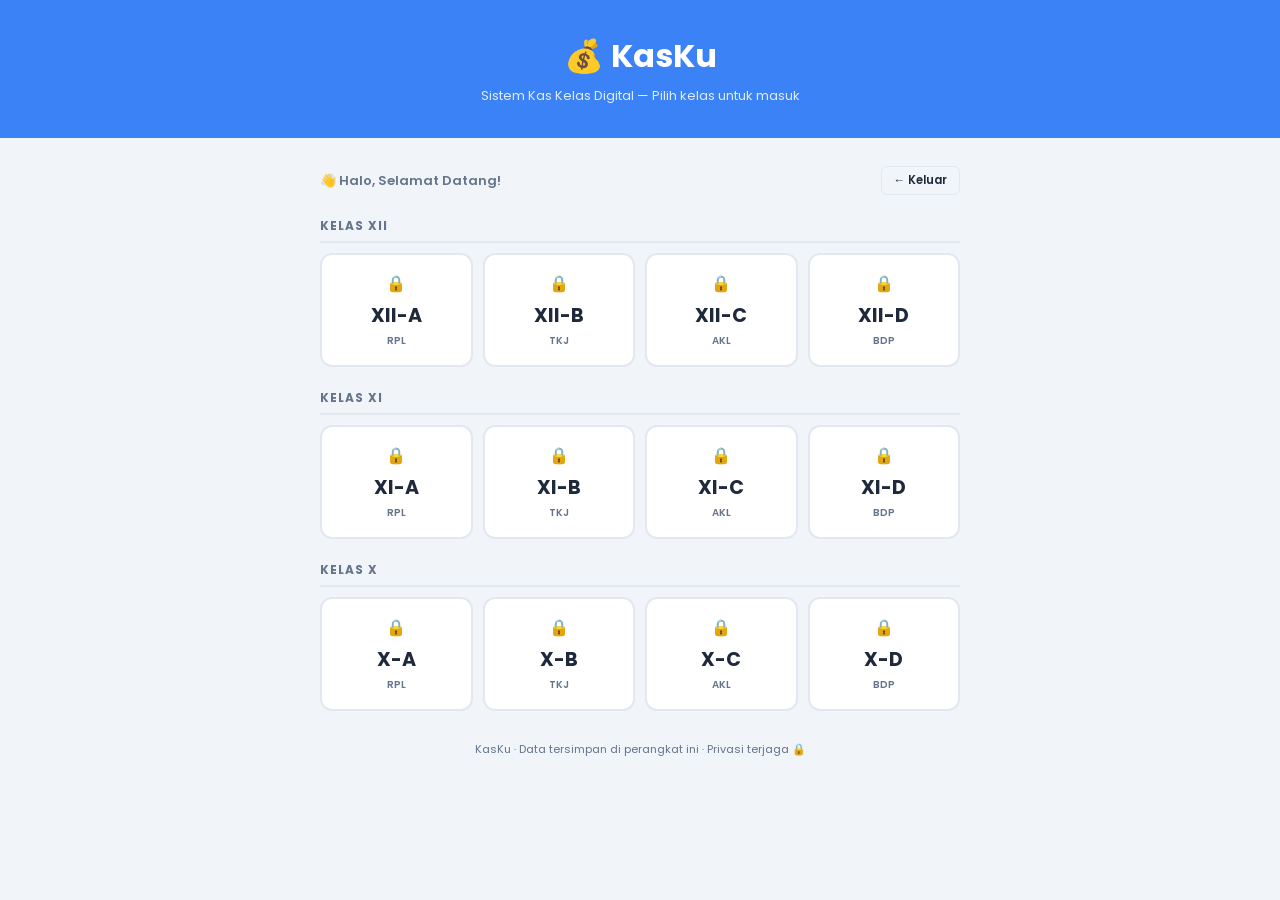
==== pilih_kelas.html @ 9b27d618 "Restrukturisasi folder dan update fitur KasKu" ====
<!DOCTYPE html>
<html lang="id">
<head>
  <meta charset="UTF-8">
  <meta name="viewport" content="width=device-width, initial-scale=1.0">
  <title>KasKu - Pilih Kelas</title>
  <link href="https://fonts.googleapis.com/css2?family=Poppins:wght@400;500;600;700&display=swap" rel="stylesheet">
  <link rel="stylesheet" href="css/style.css">
</head>
<body style="display:block">
  
  <div class="modal-bg" id="modal-pin">
    <div class="modal">
      <div class="modal-ikon">🔐</div>
      <h3 id="pin-judul">Masuk ke XII-A</h3>
      <p>Masukkan PIN 4 angka kelas kamu</p>
      <div class="pin-dots">
        <div class="pin-dot" id="d1"></div>
        <div class="pin-dot" id="d2"></div>
        <div class="pin-dot" id="d3"></div>
        <div class="pin-dot" id="d4"></div>
      </div>
      <div class="pin-error" id="pin-error"></div>
      <div class="numpad">
        <button class="numpad-btn" onclick="pinAngka('1')">1</button>
        <button class="numpad-btn" onclick="pinAngka('2')">2</button>
        <button class="numpad-btn" onclick="pinAngka('3')">3</button>
        <button class="numpad-btn" onclick="pinAngka('4')">4</button>
        <button class="numpad-btn" onclick="pinAngka('5')">5</button>
        <button class="numpad-btn" onclick="pinAngka('6')">6</button>
        <button class="numpad-btn" onclick="pinAngka('7')">7</button>
        <button class="numpad-btn" onclick="pinAngka('8')">8</button>
        <button class="numpad-btn" onclick="pinAngka('9')">9</button>
        <button class="numpad-btn hapus" onclick="pinHapus()">⌫</button>
        <button class="numpad-btn nol" onclick="pinAngka('0')">0</button>
      </div>
      <button class="btn btn-abu" style="width:100%;margin-top:8px" onclick="tutupPin()">Batal</button>
    </div>
  </div>

  <div class="home-wrap">
    <div class="home-header">
      <h1>💰 KasKu</h1>
      <p>Sistem Kas Kelas Digital — Pilih kelas untuk masuk</p>
    </div>

    <div class="home-body">
      <div style="display:flex;justify-content:space-between;align-items:center;margin-bottom:18px">
        <span style="font-size:13px;font-weight:600;color:var(--abu-tua)" id="teks-selamat-datang">👋 Halo, Selamat Datang!</span>
        <button class="btn btn-abu btn-sm" onclick="window.location.href='index.html'">← Keluar</button>
      </div>

      <div class="angkatan-judul">Kelas XII</div>
      <div class="grid-kelas">
        <div class="kartu-kelas" onclick="bukaPin('XII-A')"><div class="kunci">🔒</div><div class="nama-kelas">XII-A</div><div class="jurusan">RPL</div></div>
        <div class="kartu-kelas" onclick="bukaPin('XII-B')"><div class="kunci">🔒</div><div class="nama-kelas">XII-B</div><div class="jurusan">TKJ</div></div>
        <div class="kartu-kelas" onclick="bukaPin('XII-C')"><div class="kunci">🔒</div><div class="nama-kelas">XII-C</div><div class="jurusan">AKL</div></div>
        <div class="kartu-kelas" onclick="bukaPin('XII-D')"><div class="kunci">🔒</div><div class="nama-kelas">XII-D</div><div class="jurusan">BDP</div></div>
      </div>

      <div class="angkatan-judul">Kelas XI</div>
      <div class="grid-kelas">
        <div class="kartu-kelas" onclick="bukaPin('XI-A')"><div class="kunci">🔒</div><div class="nama-kelas">XI-A</div><div class="jurusan">RPL</div></div>
        <div class="kartu-kelas" onclick="bukaPin('XI-B')"><div class="kunci">🔒</div><div class="nama-kelas">XI-B</div><div class="jurusan">TKJ</div></div>
        <div class="kartu-kelas" onclick="bukaPin('XI-C')"><div class="kunci">🔒</div><div class="nama-kelas">XI-C</div><div class="jurusan">AKL</div></div>
        <div class="kartu-kelas" onclick="bukaPin('XI-D')"><div class="kunci">🔒</div><div class="nama-kelas">XI-D</div><div class="jurusan">BDP</div></div>
      </div>

      <div class="angkatan-judul">Kelas X</div>
      <div class="grid-kelas">
        <div class="kartu-kelas" onclick="bukaPin('X-A')"><div class="kunci">🔒</div><div class="nama-kelas">X-A</div><div class="jurusan">RPL</div></div>
        <div class="kartu-kelas" onclick="bukaPin('X-B')"><div class="kunci">🔒</div><div class="nama-kelas">X-B</div><div class="jurusan">TKJ</div></div>
        <div class="kartu-kelas" onclick="bukaPin('X-C')"><div class="kunci">🔒</div><div class="nama-kelas">X-C</div><div class="jurusan">AKL</div></div>
        <div class="kartu-kelas" onclick="bukaPin('X-D')"><div class="kunci">🔒</div><div class="nama-kelas">X-D</div><div class="jurusan">BDP</div></div>
      </div>

      <div style="text-align:center;margin-top:30px;font-size:11px;color:var(--abu-tua)">KasKu · Data tersimpan di perangkat ini · Privasi terjaga 🔒</div>
    </div>
  </div>
  
  <script src="js/pin.js"></script>
  
  <script>
    // Sapaan nama user dari localStorage
    document.addEventListener("DOMContentLoaded", () => {
      const namaUser = localStorage.getItem('namaUser');
      if (namaUser) {
        document.getElementById('teks-selamat-datang').textContent = `👋 Halo, ${namaUser}!`;
      }
    });
  </script>
</body>
</html>
---- css/style.css ----
* { box-sizing: border-box; margin: 0; padding: 0; }

  :root {
    --biru: #3b82f6;
    --biru-muda: #dbeafe;
    --hijau: #22c55e;
    --hijau-muda: #dcfce7;
    --merah: #ef4444;
    --merah-muda: #fee2e2;
    --kuning: #f59e0b;
    --kuning-muda: #fef3c7;
    --abu: #f1f5f9;
    --abu-tua: #64748b;
    --teks: #1e293b;
    --putih: #ffffff;
    --border: #e2e8f0;
  }

  body {
    font-family: 'Poppins', sans-serif;
    background: var(--abu);
    color: var(--teks);
    font-size: 14px;
    min-height: 100vh;
  }

  .halaman { display: none; min-height: 100vh; }
  .halaman.aktif { display: block; }
  .layout { display: flex; min-height: 100vh; }

  /* SIDEBAR */
  .sidebar {
    width: 210px;
    background: var(--putih);
    border-right: 2px solid var(--border);
    padding: 20px 0;
    position: fixed;
    top: 0; left: 0; bottom: 0;
    z-index: 50;
  }
  .logo-sidebar { padding: 0 18px 20px; border-bottom: 1px solid var(--border); margin-bottom: 10px; }
  .logo-sidebar h2 { font-size: 1.3rem; font-weight: 700; color: var(--biru); }
  .logo-sidebar p { font-size: 11px; color: var(--abu-tua); margin-top: 2px; }
  .nav-group { padding: 0 10px; margin-bottom: 8px; }
  .nav-label { font-size: 10px; font-weight: 700; text-transform: uppercase; letter-spacing: 1px; color: var(--abu-tua); padding: 8px 8px 4px; }
  .nav-btn {
    display: flex; align-items: center; gap: 8px; width: 100%;
    padding: 9px 12px; border: none; background: none; border-radius: 8px;
    font-family: 'Poppins', sans-serif; font-size: 13px; font-weight: 500;
    color: var(--abu-tua); cursor: pointer; text-align: left; transition: all 0.15s;
  }
  .nav-btn:hover { background: var(--abu); color: var(--teks); }
  .nav-btn.aktif { background: var(--biru-muda); color: var(--biru); font-weight: 600; }
  .sidebar-bawah { position: absolute; bottom: 0; left: 0; right: 0; padding: 14px; border-top: 1px solid var(--border); }
  .user-info { display: flex; align-items: center; gap: 10px; padding: 10px; background: var(--abu); border-radius: 10px; }
  .user-avatar { width: 34px; height: 34px; border-radius: 8px; background: var(--biru-muda); display: flex; align-items: center; justify-content: center; font-size: 16px; flex-shrink: 0; }
  .user-nama { font-size: 12px; font-weight: 600; line-height: 1.3; }
  .user-role { font-size: 10px; color: var(--abu-tua); }

  .konten-utama { margin-left: 210px; flex: 1; }
  .topbar {
    background: var(--putih); border-bottom: 2px solid var(--border);
    padding: 0 24px; height: 54px; display: flex; align-items: center;
    justify-content: space-between; position: sticky; top: 0; z-index: 40;
  }
  .topbar h3 { font-size: 1rem; font-weight: 700; }
  .topbar-kanan { display: flex; gap: 8px; }
  .isi { padding: 24px; }

  /* TOMBOL */
  .btn { font-family: 'Poppins', sans-serif; font-size: 13px; font-weight: 600; padding: 8px 16px; border-radius: 8px; cursor: pointer; border: none; transition: all 0.15s; }
  .btn:hover { opacity: 0.88; transform: translateY(-1px); }
  .btn-biru { background: var(--biru); color: white; }
  .btn-hijau { background: var(--hijau); color: white; }
  .btn-merah { background: var(--merah); color: white; }
  .btn-abu { background: var(--abu); color: var(--teks); border: 1px solid var(--border); }
  .btn-sm { font-size: 11.5px; padding: 5px 12px; border-radius: 6px; }

  /* KARTU */
  .kartu { background: var(--putih); border: 1px solid var(--border); border-radius: 12px; padding: 20px; }
  .kartu h4 { font-size: 14px; font-weight: 700; margin-bottom: 14px; }

  /* STAT */
  .baris-stat { display: grid; grid-template-columns: repeat(3,1fr); gap: 12px; margin-bottom: 20px; }
  .stat-kartu { background: var(--putih); border: 1px solid var(--border); border-radius: 12px; padding: 16px; border-left: 4px solid transparent; }
  .stat-kartu.biru { border-left-color: var(--biru); }
  .stat-kartu.hijau { border-left-color: var(--hijau); }
  .stat-kartu.merah { border-left-color: var(--merah); }
  .stat-ikon { font-size: 1.4rem; margin-bottom: 8px; }
  .stat-label { font-size: 11px; font-weight: 600; color: var(--abu-tua); text-transform: uppercase; letter-spacing: 0.5px; }
  .stat-nilai { font-size: 1.4rem; font-weight: 700; margin: 4px 0; }
  .stat-catatan { font-size: 11px; font-weight: 600; }
  .naik { color: var(--hijau); }
  .turun { color: var(--merah); }

  /* TABEL */
  .tabel-wrap { border: 1px solid var(--border); border-radius: 10px; overflow: hidden; }
  table { width: 100%; border-collapse: collapse; background: var(--putih); }
  thead th { background: var(--abu); font-size: 11px; font-weight: 700; text-transform: uppercase; letter-spacing: 0.5px; color: var(--abu-tua); padding: 10px 14px; text-align: left; border-bottom: 1px solid var(--border); }
  tbody tr { border-bottom: 1px solid var(--border); transition: background 0.1s; }
  tbody tr:last-child { border-bottom: none; }
  tbody tr:hover { background: var(--abu); }
  tbody td { padding: 10px 14px; font-size: 13px; }

  /* BADGE */
  .badge { display: inline-block; font-size: 11px; font-weight: 600; padding: 3px 10px; border-radius: 20px; }
  .badge-hijau { background: var(--hijau-muda); color: #15803d; }
  .badge-merah { background: var(--merah-muda); color: #b91c1c; }
  .badge-kuning { background: var(--kuning-muda); color: #92400e; }
  .badge-biru { background: var(--biru-muda); color: #1d4ed8; }
  .badge-abu { background: var(--abu); color: var(--abu-tua); }

  /* FORM */
  .form-group { margin-bottom: 14px; }
  .form-group label { display: block; font-size: 12px; font-weight: 600; margin-bottom: 5px; color: var(--abu-tua); }
  .form-group input, .form-group select, .form-group textarea {
    width: 100%; padding: 9px 12px; border: 1px solid var(--border); border-radius: 8px;
    font-family: 'Poppins', sans-serif; font-size: 13px; color: var(--teks);
    outline: none; background: var(--putih); transition: border-color 0.15s;
  }
  .form-group input:focus, .form-group select:focus, .form-group textarea:focus { border-color: var(--biru); }
  .form-group textarea { resize: vertical; min-height: 70px; }
  .kolom-2 { display: grid; grid-template-columns: 1fr 1fr; gap: 12px; }
  .kolom-3 { display: grid; grid-template-columns: 1fr 1fr 1fr; gap: 12px; }
  .form-aksi { display: flex; gap: 8px; justify-content: flex-end; margin-top: 16px; padding-top: 14px; border-top: 1px solid var(--border); }

  /* PROGRESS */
  .progress-bar { background: var(--abu); border-radius: 100px; height: 8px; overflow: hidden; margin-top: 6px; }
  .progress-isi { height: 100%; background: var(--biru); border-radius: 100px; transition: width 0.3s; }

  /* CHECKLIST */
  .progress-minggu { background: var(--putih); border: 1px solid var(--border); border-radius: 10px; padding: 14px 16px; margin-bottom: 14px; display: flex; align-items: center; gap: 14px; }
  .progress-minggu .label { font-size: 12px; font-weight: 600; color: var(--abu-tua); white-space: nowrap; }
  .progress-minggu .angka { font-size: 13px; font-weight: 700; color: var(--hijau); white-space: nowrap; }
  .checklist-tabel thead th.hari { text-align: center; width: 72px; }
  .checklist-tabel tbody td.hari { text-align: center; padding: 8px 4px; }
  .cek-btn { width: 34px; height: 34px; border-radius: 8px; border: 2px solid var(--border); background: var(--abu); cursor: pointer; display: inline-flex; align-items: center; justify-content: center; font-size: 13px; font-weight: 700; transition: all 0.15s; }
  .cek-btn:hover { border-color: var(--biru); }
  .cek-btn.lunas { background: var(--hijau); border-color: var(--hijau); color: white; }
  .keterangan-cek { display: flex; gap: 14px; margin-bottom: 12px; font-size: 12px; flex-wrap: wrap; }
  .ket-item { display: flex; align-items: center; gap: 5px; color: var(--abu-tua); }
  .ket-kotak { width: 14px; height: 14px; border-radius: 4px; }
  .nama-siswa { font-weight: 600; }
  .no-absen { font-size: 11px; color: var(--abu-tua); font-weight: 600; }

  /* TRANSAKSI */
  .trx-item { display: flex; align-items: center; gap: 10px; padding: 10px 0; border-bottom: 1px solid var(--border); }
  .trx-item:last-child { border-bottom: none; }
  .trx-ikon { width: 32px; height: 32px; border-radius: 8px; display: flex; align-items: center; justify-content: center; font-size: 14px; flex-shrink: 0; }
  .trx-info { flex: 1; }
  .trx-nama { font-size: 13px; font-weight: 600; }
  .trx-tgl { font-size: 11px; color: var(--abu-tua); }
  .trx-nominal { font-size: 13px; font-weight: 700; }

  /* LAYOUT BARIS */
  .baris { display: flex; gap: 16px; margin-bottom: 16px; }
  .kol-6 { flex: 6; min-width: 0; }
  .kol-7 { flex: 7; min-width: 0; }
  .kol-5 { flex: 5; min-width: 0; }

  /* NAV MINGGU */
  .nav-minggu { display: flex; align-items: center; gap: 8px; margin-bottom: 14px; }
  .nav-minggu-btn { width: 30px; height: 30px; border-radius: 6px; border: 1px solid var(--border); background: var(--putih); cursor: pointer; font-size: 14px; display: flex; align-items: center; justify-content: center; transition: all 0.12s; }
  .nav-minggu-btn:hover { background: var(--biru-muda); border-color: var(--biru); }
  .nav-minggu span { font-size: 13px; font-weight: 600; }

  /* INFO BOX */
  .info-box { padding: 12px 16px; border-radius: 10px; font-size: 12.5px; margin-bottom: 14px; }
  .info-biru { background: var(--biru-muda); border-left: 3px solid var(--biru); color: #1e40af; }
  .info-kuning { background: var(--kuning-muda); border-left: 3px solid var(--kuning); color: #78350f; }
  .info-merah { background: var(--merah-muda); border-left: 3px solid var(--merah); color: #991b1b; }

  /* ADMIN */
  .grid-2 { display: grid; grid-template-columns: 1fr 1fr; gap: 12px; margin-bottom: 16px; }
  .kartu-kelas-admin { display: flex; align-items: center; gap: 12px; cursor: pointer; padding: 16px; border: 1px solid var(--border); border-radius: 12px; background: var(--putih); transition: all 0.15s; }
  .kartu-kelas-admin:hover { border-color: var(--biru); box-shadow: 0 2px 12px rgba(59,130,246,0.1); }
  .badge-kelas { width: 44px; height: 44px; border-radius: 10px; background: var(--biru-muda); display: flex; align-items: center; justify-content: center; font-size: 13px; font-weight: 700; color: var(--biru); flex-shrink: 0; }

  /* ============ HALAMAN LOGIN ============ */
  .login-wrap { min-height: 100vh; display: flex; align-items: center; justify-content: center; background: linear-gradient(135deg, #1e40af 0%, #3b82f6 50%, #06b6d4 100%); }
  .login-card { background: var(--putih); border-radius: 20px; padding: 40px 36px; width: 380px; box-shadow: 0 20px 60px rgba(0,0,0,0.2); }
  .login-logo { text-align: center; margin-bottom: 28px; }
  .login-logo h1 { font-size: 2rem; font-weight: 700; color: var(--biru); }
  .login-logo p { font-size: 12px; color: var(--abu-tua); margin-top: 4px; }
  .login-judul { font-size: 1.1rem; font-weight: 700; margin-bottom: 4px; }
  .login-sub { font-size: 12px; color: var(--abu-tua); margin-bottom: 22px; }
  .login-input-wrap { position: relative; }
  .login-input-wrap input, .login-input-wrap select { width: 100%; padding: 11px 14px; border: 1.5px solid var(--border); border-radius: 10px; font-family: 'Poppins', sans-serif; font-size: 14px; color: var(--teks); outline: none; transition: border-color 0.15s; }
  .login-input-wrap input:focus, .login-input-wrap select:focus { border-color: var(--biru); }
  .login-input-wrap select { appearance: none; background: var(--putih); }
  .login-icon { position: absolute; left: 12px; top: 50%; transform: translateY(-50%); font-size: 16px; }
  .login-input-wrap.icon input, .login-input-wrap.icon select { padding-left: 38px; }
  .login-error { font-size: 12px; color: var(--merah); font-weight: 600; min-height: 18px; margin-top: 6px; }
  .btn-login { width: 100%; padding: 12px; font-size: 14px; font-weight: 700; background: var(--biru); color: white; border: none; border-radius: 10px; font-family: 'Poppins', sans-serif; cursor: pointer; transition: all 0.15s; margin-top: 4px; }
  .btn-login:hover { background: #2563eb; transform: translateY(-1px); }
  .login-divider { text-align: center; margin: 24px 0 16px; font-size: 11px; color: var(--abu-tua); position: relative; font-weight: 600; text-transform: uppercase; letter-spacing: 1px; }
  .login-divider::before, .login-divider::after { content: ''; position: absolute; top: 50%; width: 25%; height: 1px; background: var(--border); }
  .login-divider::before { left: 0; }
  .login-divider::after { right: 0; }
  .link-btn { background: var(--abu); border: 1px solid var(--border); border-radius: 8px; color: var(--teks); font-family: 'Poppins', sans-serif; font-size: 12px; font-weight: 600; cursor: pointer; padding: 8px 12px; width: 100%; transition: all 0.15s; }
  .link-btn:hover { background: var(--biru-muda); border-color: var(--biru); color: var(--biru); }

  /* ============ MODAL PIN ============ */
  .modal-bg { position: fixed; inset: 0; background: rgba(0,0,0,0.5); z-index: 200; display: none; align-items: center; justify-content: center; }
  .modal-bg.tampil { display: flex; }
  .modal { background: var(--putih); border-radius: 16px; padding: 32px; width: 320px; box-shadow: 0 10px 40px rgba(0,0,0,0.15); text-align: center; }
  .modal-ikon { font-size: 2.5rem; margin-bottom: 10px; }
  .modal h3 { font-size: 1.1rem; font-weight: 700; margin-bottom: 4px; }
  .modal p { font-size: 12px; color: var(--abu-tua); margin-bottom: 20px; }
  .pin-dots { display: flex; justify-content: center; gap: 12px; margin-bottom: 16px; }
  .pin-dot { width: 14px; height: 14px; border-radius: 50%; border: 2px solid var(--border); background: transparent; transition: all 0.15s; }
  .pin-dot.isi { background: var(--biru); border-color: var(--biru); }
  .pin-dot.salah { background: var(--merah); border-color: var(--merah); }
  .numpad { display: grid; grid-template-columns: repeat(3,1fr); gap: 8px; margin: 8px 0; }
  .numpad-btn { font-family: 'Poppins', sans-serif; font-size: 1.2rem; font-weight: 700; padding: 12px; border-radius: 10px; border: 1px solid var(--border); background: var(--abu); cursor: pointer; transition: all 0.12s; }
  .numpad-btn:hover { background: var(--biru-muda); border-color: var(--biru); color: var(--biru); }
  .numpad-btn:active { transform: scale(0.94); }
  .numpad-btn.hapus { font-size: 0.85rem; color: var(--abu-tua); }
  .numpad-btn.nol { grid-column: 2; }
  .pin-error { font-size: 12px; color: var(--merah); font-weight: 600; min-height: 18px; margin-bottom: 8px; }

  /* ============ HALAMAN HOME ============ */
  .home-wrap { min-height: 100vh; display: flex; flex-direction: column; }
  .home-header { background: var(--biru); color: white; padding: 32px 24px; text-align: center; }
  .home-header h1 { font-size: 2rem; font-weight: 700; }
  .home-header p { font-size: 13px; margin-top: 6px; opacity: 0.85; }
  .home-body { max-width: 680px; margin: 0 auto; padding: 28px 20px 80px; width: 100%; }
  .angkatan-judul { font-size: 12px; font-weight: 700; text-transform: uppercase; letter-spacing: 1px; color: var(--abu-tua); margin: 22px 0 10px; padding-bottom: 6px; border-bottom: 2px solid var(--border); }
  .angkatan-judul:first-of-type { margin-top: 0; }
  .grid-kelas { display: grid; grid-template-columns: repeat(4,1fr); gap: 10px; margin-bottom: 6px; }
  .kartu-kelas { background: var(--putih); border: 2px solid var(--border); border-radius: 12px; padding: 16px 12px; text-align: center; cursor: pointer; transition: all 0.15s; }
  .kartu-kelas:hover { border-color: var(--biru); background: var(--biru-muda); transform: translateY(-2px); }
  .kartu-kelas .nama-kelas { font-size: 1.2rem; font-weight: 700; }
  .kartu-kelas .jurusan { font-size: 10px; color: var(--abu-tua); font-weight: 600; text-transform: uppercase; margin-top: 3px; }
  .kartu-kelas .kunci { font-size: 1rem; margin-bottom: 5px; }
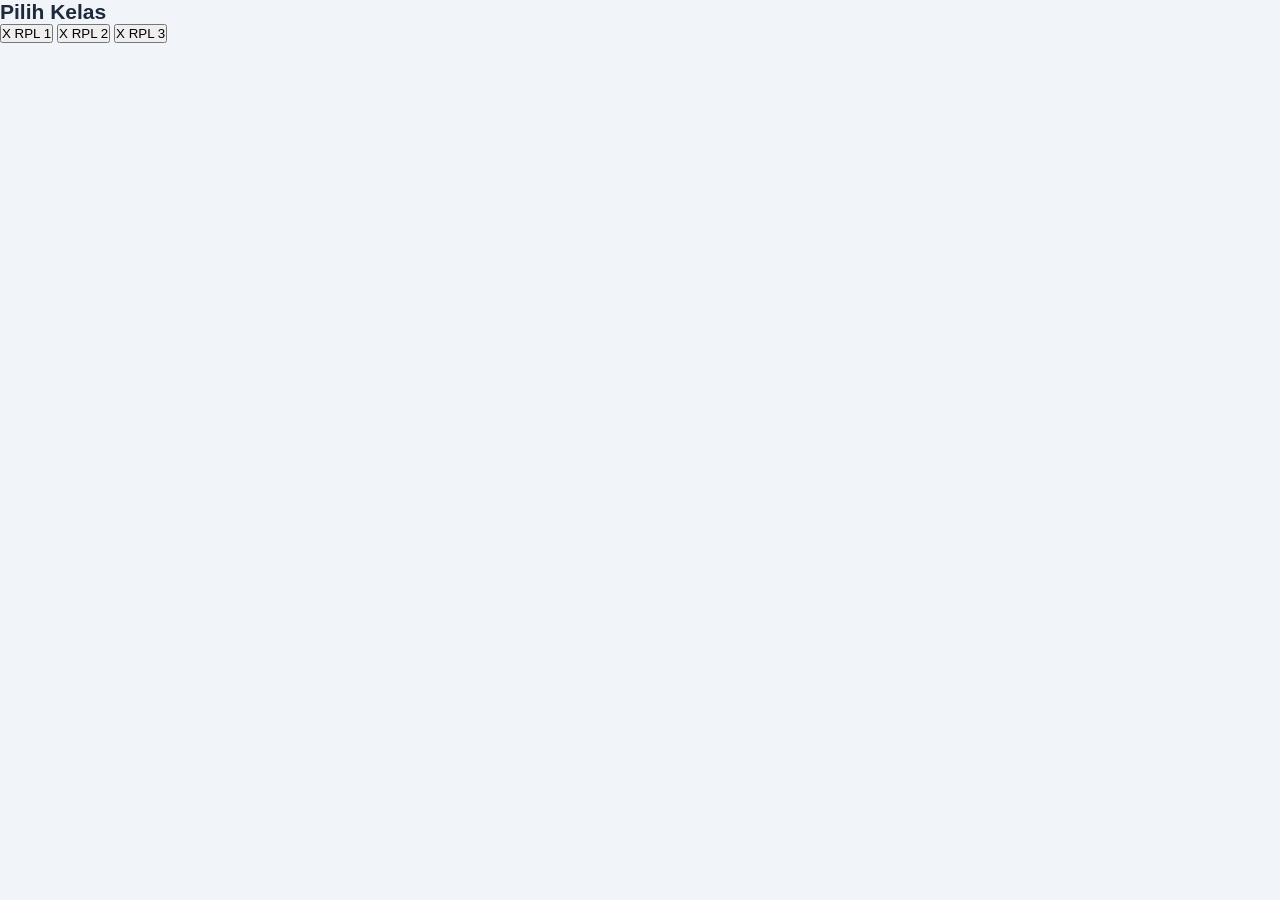
==== commit 6f5efa5f: "tambahkan file" ====
--- a/pilih_kelas.html
+++ b/pilih_kelas.html
@@ -2,92 +2,64 @@
 <html lang="id">
 <head>
   <meta charset="UTF-8">
-  <meta name="viewport" content="width=device-width, initial-scale=1.0">
-  <title>KasKu - Pilih Kelas</title>
-  <link href="https://fonts.googleapis.com/css2?family=Poppins:wght@400;500;600;700&display=swap" rel="stylesheet">
+  <title>Pilih Kelas</title>
   <link rel="stylesheet" href="css/style.css">
 </head>
-<body style="display:block">
-  
-  <div class="modal-bg" id="modal-pin">
-    <div class="modal">
-      <div class="modal-ikon">🔐</div>
-      <h3 id="pin-judul">Masuk ke XII-A</h3>
-      <p>Masukkan PIN 4 angka kelas kamu</p>
-      <div class="pin-dots">
-        <div class="pin-dot" id="d1"></div>
-        <div class="pin-dot" id="d2"></div>
-        <div class="pin-dot" id="d3"></div>
-        <div class="pin-dot" id="d4"></div>
-      </div>
-      <div class="pin-error" id="pin-error"></div>
-      <div class="numpad">
-        <button class="numpad-btn" onclick="pinAngka('1')">1</button>
-        <button class="numpad-btn" onclick="pinAngka('2')">2</button>
-        <button class="numpad-btn" onclick="pinAngka('3')">3</button>
-        <button class="numpad-btn" onclick="pinAngka('4')">4</button>
-        <button class="numpad-btn" onclick="pinAngka('5')">5</button>
-        <button class="numpad-btn" onclick="pinAngka('6')">6</button>
-        <button class="numpad-btn" onclick="pinAngka('7')">7</button>
-        <button class="numpad-btn" onclick="pinAngka('8')">8</button>
-        <button class="numpad-btn" onclick="pinAngka('9')">9</button>
-        <button class="numpad-btn hapus" onclick="pinHapus()">⌫</button>
-        <button class="numpad-btn nol" onclick="pinAngka('0')">0</button>
-      </div>
-      <button class="btn btn-abu" style="width:100%;margin-top:8px" onclick="tutupPin()">Batal</button>
+<body>
+
+<h2>Pilih Kelas</h2>
+
+<!-- LIST KELAS -->
+<div class="kelas-list">
+
+  <button onclick="bukaPin(1, 'RPL 1')">X RPL 1</button>
+  <button onclick="bukaPin(2, 'RPL 2')">X RPL 2</button>
+  <button onclick="bukaPin(3, 'RPL 3')">X RPL 3</button>
+
+</div>
+
+<!-- MODAL PIN -->
+<div id="modal-pin" class="modal-bg">
+
+  <div class="modal-content">
+    
+    <h3 id="pin-judul">Masuk Kelas</h3>
+
+    <!-- DOT PIN -->
+    <div class="pin-dots">
+      <span id="d1" class="pin-dot"></span>
+      <span id="d2" class="pin-dot"></span>></span>
+      <span id="d3" class="pin-dot"></span>></span>
+      <span id="d4" class="pin-dot"></span>></span>
     </div>
+
+    <!-- ERROR -->
+    <div id="pin-error" style="color:red; margin-top:10px;"></div>
+
+    <!-- KEYPAD -->
+    <div class="numpad">
+      <button class="numpad-btn" onclick="pinAngka(1)">1</button>
+      <button class="numpad-btn" onclick="pinAngka(2)">2</button>
+      <button class="numpad-btn" onclick="pinAngka(3)">3</button>
+
+      <button class="numpad-btn" onclick="pinAngka(4)">4</button>
+      <button class="numpad-btn" onclick="pinAngka(5)">5</button>
+      <button class="numpad-btn" onclick="pinAngka(6)">6</button>
+
+      <button class="numpad-btn" onclick="pinAngka(7)">7</button>
+      <button class="numpad-btn" onclick="pinAngka(8)">8</button>
+      <button class="numpad-btn" onclick="pinAngka(9)">9</button>
+
+      <button class="numpad-btn" onclick="tutupPin()">❌</button>
+      <button class="numpad-btn" onclick="pinAngka(0)">0</button>
+      <button class="numpad-btn" onclick="pinHapus()">⌫</button>
+    </div>
+
   </div>
 
-  <div class="home-wrap">
-    <div class="home-header">
-      <h1>💰 KasKu</h1>
-      <p>Sistem Kas Kelas Digital — Pilih kelas untuk masuk</p>
-    </div>
+</div>
 
-    <div class="home-body">
-      <div style="display:flex;justify-content:space-between;align-items:center;margin-bottom:18px">
-        <span style="font-size:13px;font-weight:600;color:var(--abu-tua)" id="teks-selamat-datang">👋 Halo, Selamat Datang!</span>
-        <button class="btn btn-abu btn-sm" onclick="window.location.href='index.html'">← Keluar</button>
-      </div>
+<script src="pin.js"></script>
 
-      <div class="angkatan-judul">Kelas XII</div>
-      <div class="grid-kelas">
-        <div class="kartu-kelas" onclick="bukaPin('XII-A')"><div class="kunci">🔒</div><div class="nama-kelas">XII-A</div><div class="jurusan">RPL</div></div>
-        <div class="kartu-kelas" onclick="bukaPin('XII-B')"><div class="kunci">🔒</div><div class="nama-kelas">XII-B</div><div class="jurusan">TKJ</div></div>
-        <div class="kartu-kelas" onclick="bukaPin('XII-C')"><div class="kunci">🔒</div><div class="nama-kelas">XII-C</div><div class="jurusan">AKL</div></div>
-        <div class="kartu-kelas" onclick="bukaPin('XII-D')"><div class="kunci">🔒</div><div class="nama-kelas">XII-D</div><div class="jurusan">BDP</div></div>
-      </div>
-
-      <div class="angkatan-judul">Kelas XI</div>
-      <div class="grid-kelas">
-        <div class="kartu-kelas" onclick="bukaPin('XI-A')"><div class="kunci">🔒</div><div class="nama-kelas">XI-A</div><div class="jurusan">RPL</div></div>
-        <div class="kartu-kelas" onclick="bukaPin('XI-B')"><div class="kunci">🔒</div><div class="nama-kelas">XI-B</div><div class="jurusan">TKJ</div></div>
-        <div class="kartu-kelas" onclick="bukaPin('XI-C')"><div class="kunci">🔒</div><div class="nama-kelas">XI-C</div><div class="jurusan">AKL</div></div>
-        <div class="kartu-kelas" onclick="bukaPin('XI-D')"><div class="kunci">🔒</div><div class="nama-kelas">XI-D</div><div class="jurusan">BDP</div></div>
-      </div>
-
-      <div class="angkatan-judul">Kelas X</div>
-      <div class="grid-kelas">
-        <div class="kartu-kelas" onclick="bukaPin('X-A')"><div class="kunci">🔒</div><div class="nama-kelas">X-A</div><div class="jurusan">RPL</div></div>
-        <div class="kartu-kelas" onclick="bukaPin('X-B')"><div class="kunci">🔒</div><div class="nama-kelas">X-B</div><div class="jurusan">TKJ</div></div>
-        <div class="kartu-kelas" onclick="bukaPin('X-C')"><div class="kunci">🔒</div><div class="nama-kelas">X-C</div><div class="jurusan">AKL</div></div>
-        <div class="kartu-kelas" onclick="bukaPin('X-D')"><div class="kunci">🔒</div><div class="nama-kelas">X-D</div><div class="jurusan">BDP</div></div>
-      </div>
-
-      <div style="text-align:center;margin-top:30px;font-size:11px;color:var(--abu-tua)">KasKu · Data tersimpan di perangkat ini · Privasi terjaga 🔒</div>
-    </div>
-  </div>
-  
-  <script src="js/pin.js"></script>
-  
-  <script>
-    // Sapaan nama user dari localStorage
-    document.addEventListener("DOMContentLoaded", () => {
-      const namaUser = localStorage.getItem('namaUser');
-      if (namaUser) {
-        document.getElementById('teks-selamat-datang').textContent = `👋 Halo, ${namaUser}!`;
-      }
-    });
-  </script>
 </body>
 </html>
